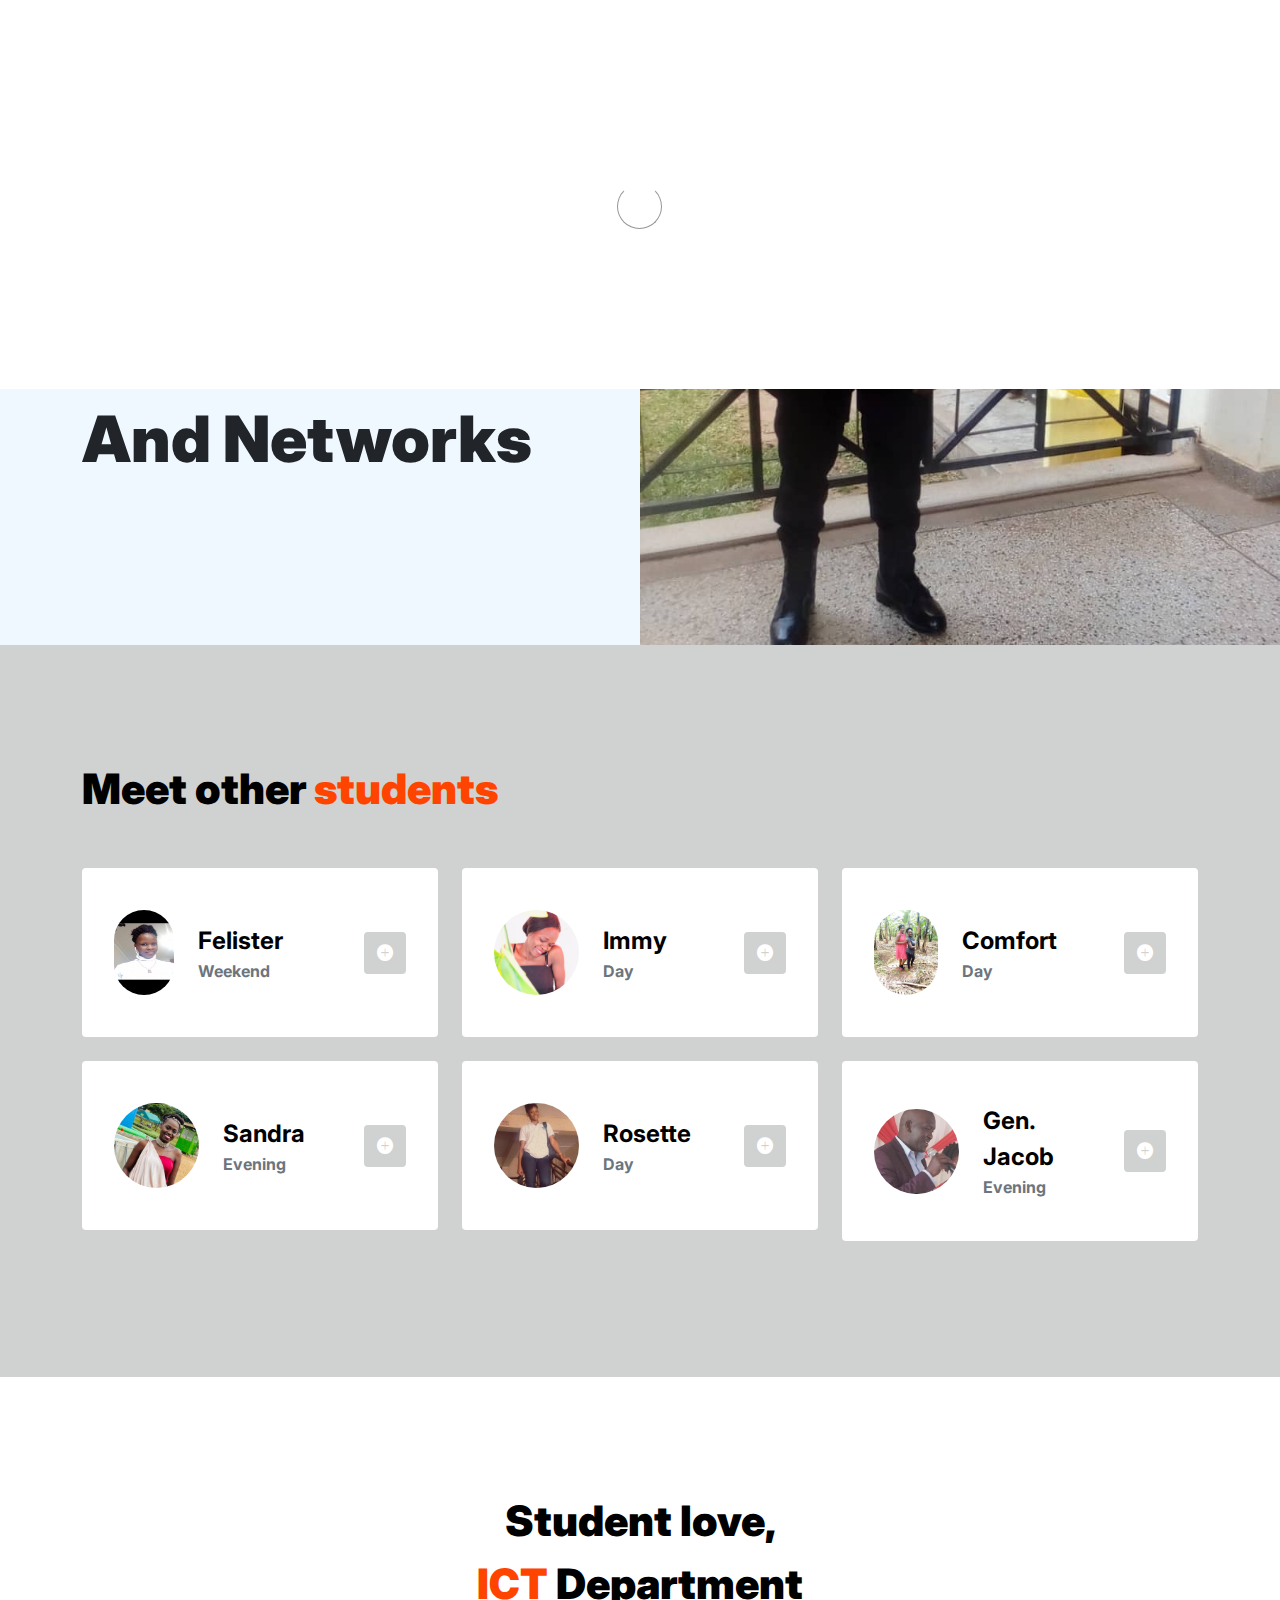
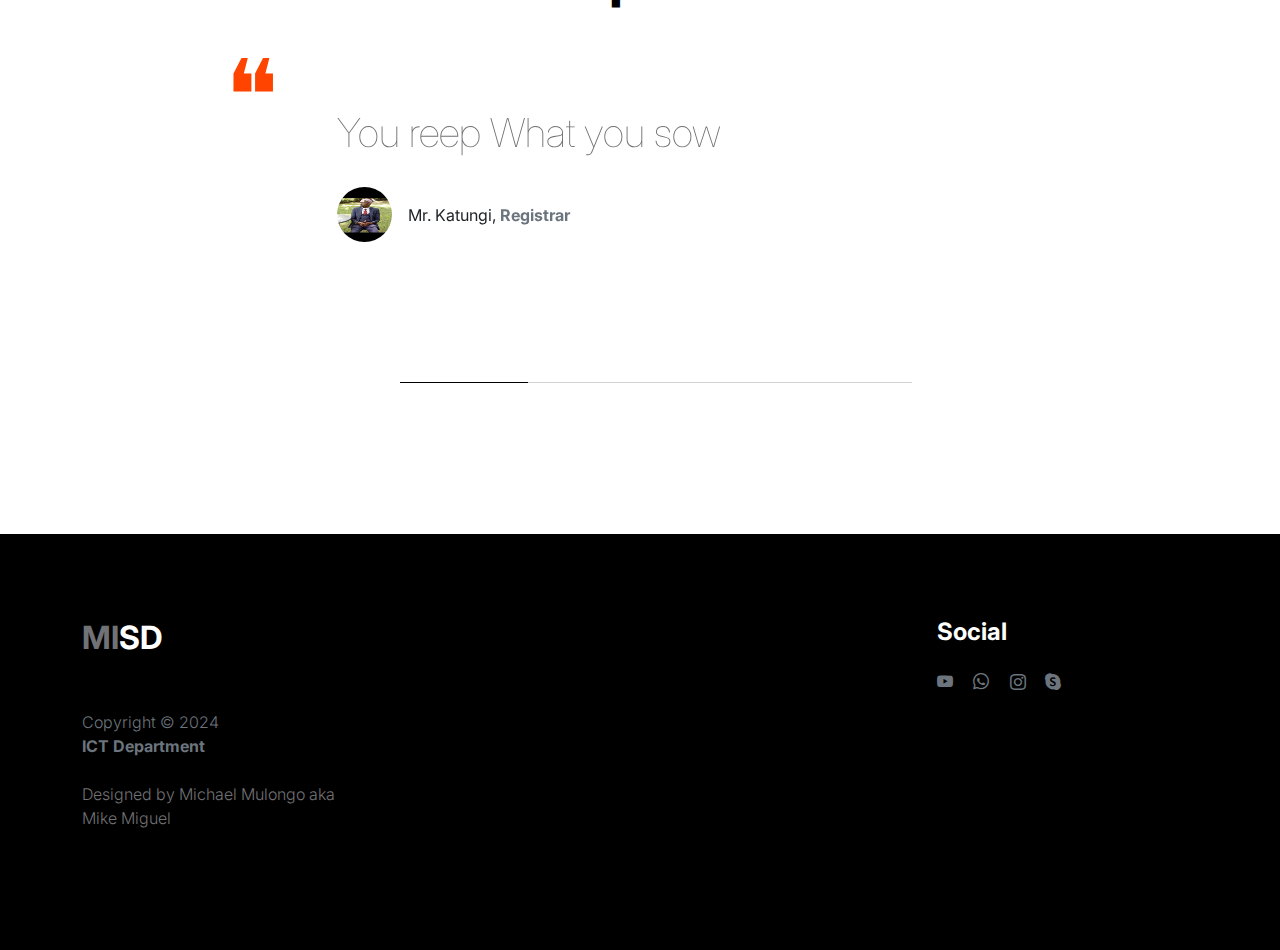
==== DCom.html @ 9cc5c773 "Add files via upload" ====
<!doctype html>
<html lang="en">
    <head>
        <meta charset="utf-8">
        <meta name="viewport" content="width=device-width, initial-scale=1">

        <meta name="description" content="">
        <meta name="author" content="">

        <title>Data Communications and Networks</title>

        <!-- CSS FILES -->
        <link rel="preconnect" href="https://fonts.googleapis.com">

        <link rel="preconnect" href="https://fonts.gstatic.com" crossorigin>

        <link href="https://fonts.googleapis.com/css2?family=Inter:wght@100;300;400;700;900&display=swap" rel="stylesheet">

        <link href="css/bootstrap.min.css" rel="stylesheet">
        <link href="css/bootstrap-icons.css" rel="stylesheet">

        <link rel="stylesheet" href="css/slick.css"/>

        <link href="css/tooplate-little-fashion.css" rel="stylesheet">
        
<!--

Tooplate 2127 Little Fashion

https://www.tooplate.com/view/2127-little-fashion

-->
    </head>
    
    <body>

        <section class="preloader">
            <div class="spinner">
                <span class="sk-inner-circle"></span>
            </div>
        </section>
    
        <main>

            <nav class="navbar navbar-expand-lg">
                <div class="container">
                    <button class="navbar-toggler" type="button" data-bs-toggle="collapse" data-bs-target="#navbarNav" aria-controls="navbarNav" aria-expanded="false" aria-label="Toggle navigation">
                        <span class="navbar-toggler-icon"></span>
                    </button>

                    <a class="navbar-brand" href="index.html">
                        <strong><span>MI</span>SD</strong> <br>
                        <!--<strong><span>ICT </span> Department </strong>-->
                    </a>
                    <!--

                    <div class="d-lg-none">
                        <a href="sign-in.html" class="bi-person custom-icon me-3"></a>

                        <a href="product-detail.html" class="bi-bag custom-icon"></a>
                    </div>-->

                    <div class="collapse navbar-collapse" id="navbarNav">
                        <ul class="navbar-nav mx-auto">
                            <li class="nav-item">
                                <a class="nav-link" href="index.html">Home</a>
                            </li>
                            <li class="nav-item">
                                <a class="nav-link active" href="DataCom/Chapter 1 Introduction to Data Com.pptx">Chapter One</a>
                            </li>
                            <!--
                            <li class="nav-item">
                                <a class="nav-link active" href="DataCom/Chapter 2 Components of a Network and Configurations.pptx">Chapter Two</a>
                            </li>
                            <li class="nav-item">
                                <a class="nav-link active" href="DataCom/Chapter 3 Network Architecture.pptx">Chapter Three</a>
                            </li>
                            <li class="nav-item">
                                <a class="nav-link active" href="DataCom/Chapter 4 Communication protocols.pptx">Chapter Four</a>
                            </li>
                            <li class="nav-item">
                                <a class="nav-link active" href="DataCom/Chapter 5 Data Communication and Transmission.pptx">Chapter Five</a>
                            </li>

                            <li class="nav-item">
                                <a class="nav-link active" href="DataCom/Chapter 6 Network Security.pptx">Chapter Six</a>
                            </li>
                            <li class="nav-item">
                                <a class="nav-link active" href="DataCom/Chapter 7 Open System Interconnection (OSI Layers).pptx">Chapter Seven</a>
                            </li>
                            
                        </ul>
                        

                        <div class="d-none d-lg-block">
                            <a href="sign-in.html" class="bi-person custom-icon me-3"></a>

                            <a href="product-detail.html" class="bi-bag custom-icon"></a>
                        </div>-->
                    </div>
                </div>
            </nav>
        
            <header class="site-header section-padding-img site-header-image">
                <div class="container">
                    <div class="row">

                        <div class="col-lg-6 col-12 header-info">
                            <h1>
                                <span class="d-block text-primary">Data Communications</span>
                                <span class="d-block text-dark">And Networks</span>
                            </h1>
                        </div>
                    </div>
                </div>

                <img src="Web/Web Nakiti.jpg" class="header-image img-fluid" alt="">
            </header>

            <section class="team section-padding">
                <div class="container">
                    <div class="row">

                        <div class="col-12">
                            <h2 class="mb-5">Meet other <span>students</span></h2>
                        </div>

                        <div class="col-lg-4 mb-4 col-12">
                            <div class="team-thumb d-flex align-items-center">
                                <img src="Web/Web Felister.png" class="img-fluid custom-circle-image team-image me-4" alt="">

                                <div class="team-info">
                                    <h5 class="mb-0">Felister</h5>
                                    <strong class="text-muted">Weekend</strong>

                                    <!-- Button trigger modal -->
                                    <button type="button" class="btn custom-modal-btn" data-bs-toggle="modal" data-bs-target="#don">
                                      <i class="bi-plus-circle-fill"></i>
                                    </button>

                                </div>
                            </div>
                        </div>
                        <div class="col-lg-4 mb-4 col-12">
                            <div class="team-thumb d-flex align-items-center">
                                <img src="Web/Immy.jpg" class="img-fluid custom-circle-image team-image me-4" alt="">

                                <div class="team-info">
                                    <h5 class="mb-0">Immy</h5>
                                    <strong class="text-muted">Day</strong>

                                    <!-- Button trigger modal -->
                                    <button type="button" class="btn custom-modal-btn" data-bs-toggle="modal" data-bs-target="#don">
                                      <i class="bi-plus-circle-fill"></i>
                                    </button>

                                </div>
                            </div>
                        </div>

                        <div class="col-lg-4 mb-4 col-12">
                            <div class="team-thumb d-flex align-items-center">
                                <img src="images/slideshow/two-business-partners-working-together-office-computer.jpg" class="img-fluid custom-circle-image team-image me-4" alt="">

                                <div class="team-info">
                                    <h5 class="mb-0">Comfort</h5>
                                    <strong class="text-muted">Day</strong>

                                    <!-- Button trigger modal -->
                                    <button type="button" class="btn custom-modal-btn" data-bs-toggle="modal" data-bs-target="#kelly">
                                      <i class="bi-plus-circle-fill"></i>
                                    </button>
                                </div>
                            </div>
                        </div>

                        <div class="col-lg-4 mb-lg-0 mb-4 col-12">
                            <div class="team-thumb d-flex align-items-center">
                                <img src="Web/Sandraa.jpg" class="img-fluid custom-circle-image team-image me-4" alt="">

                                <div class="team-info">
                                    <h5 class="mb-0">Sandra</h5>
                                    <strong class="text-muted">Evening</strong>

                                    <!-- Button trigger modal -->
                                    <button type="button" class="btn custom-modal-btn" data-bs-toggle="modal" data-bs-target="#marie">
                                      <i class="bi-plus-circle-fill"></i>
                                    </button>
                                </div>
                            </div>
                        </div>
                        <div class="col-lg-4 mb-4 col-12">
                            <div class="team-thumb d-flex align-items-center">
                                <img src="Web/Rosette.jpg" class="img-fluid custom-circle-image team-image me-4" alt="">

                                <div class="team-info">
                                    <h5 class="mb-0">Rosette</h5>
                                    <strong class="text-muted">Day</strong>

                                    <!-- Button trigger modal -->
                                    <button type="button" class="btn custom-modal-btn" data-bs-toggle="modal" data-bs-target="#don">
                                      <i class="bi-plus-circle-fill"></i>
                                    </button>

                                </div>
                            </div>
                        </div>
                        <div class="col-lg-4 mb-4 col-12">
                            <div class="team-thumb d-flex align-items-center">
                                <img src="Web/Okello.jpg" class="img-fluid custom-circle-image team-image me-4" alt="">

                                <div class="team-info">
                                    <h5 class="mb-0">Gen. <br> Jacob</h5>
                                    <strong class="text-muted">Evening</strong>

                                    <!-- Button trigger modal -->
                                    <button type="button" class="btn custom-modal-btn" data-bs-toggle="modal" data-bs-target="#don">
                                      <i class="bi-plus-circle-fill"></i>
                                    </button>

                                </div>
                            </div>
                        </div>

                    </div>
                </div>
            </section>

            <section class="testimonial section-padding">
                <div class="container">
                    <div class="row">

                        <div class="col-lg-9 mx-auto col-11">
                            <h2 class="text-center">Student love, <br> <span>ICT</span> Department</h2>

                            <div class="slick-testimonial">
                                <div class="slick-testimonial-caption">
                                    <p class="lead">You reep What you sow</p>

                                    <div class="slick-testimonial-client d-flex align-items-center mt-4">
                                        <img src="MISD/Mr Katungi.png" class="img-fluid custom-circle-image me-3" alt="">

                                        <span>Mr. Katungi, <strong class="text-muted">Registrar</strong></span>
                                    </div>
                                </div>

                                <div class="slick-testimonial-caption">
                                    <p class="lead">If you want to go fast, go alone. If you want to go far, go together</p>

                                    <div class="slick-testimonial-client d-flex align-items-center mt-4">
                                        <img src="Web/Web Me.jpg" class="img-fluid custom-circle-image me-3" alt="">

                                        <span>Michael, <strong class="text-muted">Lecturer</strong></span>
                                    </div>
                                </div>

                                <div class="slick-testimonial-caption">
                                    <p class="lead">For me to live is Christ</p>

                                    <div class="slick-testimonial-client d-flex align-items-center mt-4">
                                        <img src="MISD/Mr Vincent.png" class="img-fluid custom-circle-image me-3" alt="">

                                        <span>Mr Vincent <strong class="text-muted">Lecturer</strong></span>
                                    </div>
                                </div>

                                <div class="slick-testimonial-caption">
                                    <p class="lead">Pray until something happens </p>

                                    <div class="slick-testimonial-client d-flex align-items-center mt-4">
                                        <img src="images/people/woman-wearing-mask-face-closeup-covid-19-green-background.jpe" class="img-fluid custom-circle-image me-3" alt="">

                                        <span> Mr Simon, <strong class="text-muted">Lecturer</strong></span>
                                    </div>
                                </div>
                            </div>
                        </div>

                    </div>
                </div>
            </section>

        </main>

        <footer class="site-footer">
            <div class="container">
                <div class="row">

                    <div class="col-lg-3 col-10 me-auto mb-4">
                        <h4 class="text-white mb-3"><a href="index.html">MI</a>SD</h4>
                        <p class="copyright-text text-muted mt-lg-5 mb-4 mb-lg-0">Copyright © 2024 <br><strong>ICT Department</strong></p>
                        <br>
                        <p class="copyright-text">Designed by <a href="Web/IMG-20240107-WA0032.jpg" target="_blank">Michael Mulongo aka Mike Miguel</a></p>
                    </div>
                    <!--

                    <div class="col-lg-5 col-8">
                        <h5 class="text-white mb-3">Sitemap</h5>

                        <ul class="footer-menu d-flex flex-wrap">
                            <li class="footer-menu-item"><a href="about.html" class="footer-menu-link">About</a></li>

                            <li class="footer-menu-item"><a href="#" class="footer-menu-link">Products</a></li>

                            <li class="footer-menu-item"><a href="#" class="footer-menu-link">Privacy policy</a></li>

                            <li class="footer-menu-item"><a href="#" class="footer-menu-link">FAQs</a></li>

                            <li class="footer-menu-item"><a href="#" class="footer-menu-link">Contact</a></li>
                        </ul>
                    </div>
                    -->

                    <div class="col-lg-3 col-4">
                        <h5 class="text-white mb-3">Social</h5>

                        <ul class="social-icon">

                            <li><a href="#" class="social-icon-link bi-youtube"></a></li>

                            <li><a href="#" class="social-icon-link bi-whatsapp"></a></li>

                            <li><a href="#" class="social-icon-link bi-instagram"></a></li>

                            <li><a href="#" class="social-icon-link bi-skype"></a></li>
                        </ul>
                    </div>

                </div>
            </div>
        </footer>
        

        <!-- TEAM MEMBER MODAL --><!--
        <div class="modal fade" id="don" tabindex="-1" aria-labelledby="exampleModalLabel" aria-hidden="true">
            <div class="modal-dialog modal-dialog-centered modal-lg">
                <div class="modal-content border-0">
                    <div class="modal-header flex-column">
                        <h3 class="modal-title" id="exampleModalLabel">Don Haruko</h3>

                        <h6 class="text-muted">Product, VP</h6>

                        <button type="button" class="btn-close" data-bs-dismiss="modal" aria-label="Close"></button>
                    </div>

                    <div class="modal-body">
                        <h5 class="mb-4">Over three years in business had the chance to work on variety of projects, with companies</h5>

                        <div class="row mb-4">
                            <div class="col-lg-6 col-12">
                                <p>Lorem ipsum dolor sit amet, consectetur adipiscing elit, sed do eiusmod tempor incididunt ut labore et dolore magna aliqua.</p>
                            </div>

                            <div class="col-lg-6 col-12">
                                <p>Incididunt ut labore et dolore magna aliqua. Quis ipsum suspendisse commodo viverra.</p>
                            </div>
                        </div>

                        <ul class="social-icon">
                            <li class="me-3"><strong>Where to find?</strong></li>

                            <li><a href="#" class="social-icon-link bi-youtube"></a></li>

                            <li><a href="#" class="social-icon-link bi-whatsapp"></a></li>

                            <li><a href="#" class="social-icon-link bi-instagram"></a></li>
                        </ul>
                    </div>
                </div>

            </div>
        </div>-->

        <!-- TEAM MEMBER MODAL --><!--
        <div class="modal fade" id="kelly" tabindex="-1" aria-labelledby="exampleModalLabel" aria-hidden="true">
            <div class="modal-dialog modal-dialog-centered modal-lg">
                <div class="modal-content border-0">
                    <div class="modal-header flex-column">
                        <h3 class="modal-title" id="exampleModalLabel">Kelly Lisa</h3>

                        <h6 class="text-muted">Global, Head of Marketing</h6>

                        <button type="button" class="btn-close" data-bs-dismiss="modal" aria-label="Close"></button>
                    </div>

                    <div class="modal-body">
                        <h5 class="mb-4">Over three years in business had the chance to work on variety of projects, with companies</h5>

                        <div class="row mb-4">
                            <div class="col-lg-6 col-12">
                                <p>Lorem ipsum dolor sit amet, consectetur adipiscing elit, sed do eiusmod tempor incididunt ut labore et dolore magna aliqua.</p>
                            </div>

                            <div class="col-lg-6 col-12">
                                <p>Incididunt ut labore et dolore magna aliqua. Quis ipsum suspendisse commodo viverra.</p>
                            </div>
                        </div>

                        <ul class="social-icon">
                            <li class="me-3"><strong>Where to find?</strong></li>

                            <li><a href="#" class="social-icon-link bi-facebook"></a></li>

                            <li><a href="#" class="social-icon-link bi-instagram"></a></li>
                        </ul>
                    </div>
                </div>

            </div>
        </div>-->

        <!-- TEAM MEMBER MODAL --><!--
        <div class="modal fade" id="marie" tabindex="-1" aria-labelledby="exampleModalLabel" aria-hidden="true">
            <div class="modal-dialog modal-dialog-centered modal-lg">
                <div class="modal-content border-0">
                    <div class="modal-header flex-column">
                        <h3 class="modal-title" id="exampleModalLabel">Marie Sam</h3>

                        <h6 class="text-muted">Founder & CEO</h6>

                        <button type="button" class="btn-close" data-bs-dismiss="modal" aria-label="Close"></button>
                    </div>

                    <div class="modal-body">
                        <h5 class="mb-4">Over three years in business had the chance to work on variety of projects, with companies</h5>

                        <div class="row mb-4">
                            <div class="col-lg-6 col-12">
                                <p>Lorem ipsum dolor sit amet, consectetur adipiscing elit, sed do eiusmod tempor incididunt ut labore et dolore magna aliqua.</p>
                            </div>

                            <div class="col-lg-6 col-12">
                                <p>Incididunt ut labore et dolore magna aliqua. Quis ipsum suspendisse commodo viverra.</p>
                            </div>
                        </div>

                        <ul class="social-icon">
                            <li class="me-3"><strong>Where to find?</strong></li>

                            <li><a href="#" class="social-icon-link bi-twitter"></a></li>

                            <li><a href="#" class="social-icon-link bi-linkedin"></a></li>

                            <li><a href="#" class="social-icon-link bi-envelope"></a></li>
                        </ul>
                    </div>
                </div>

            </div>
        </div>
    -->

        <!-- JAVASCRIPT FILES -->
        <script src="js/jquery.min.js"></script>
        <script src="js/bootstrap.bundle.min.js"></script>
        <script src="js/Headroom.js"></script>
        <script src="js/jQuery.headroom.js"></script>
        <script src="js/slick.min.js"></script>
        <script src="js/custom.js"></script>

    </body>
</html>
---- css/tooplate-little-fashion.css ----
/*

Tooplate 2127 Little Fashion

https://www.tooplate.com/view/2127-little-fashion

*/


/*---------------------------------------
  CUSTOM PROPERTIES ( VARIABLES )             
-----------------------------------------*/
:root {
  --white-color:                #FFFFFF;
  --primary-color:              #FF4400;
  --section-bg-color:           #f0f8ff;
  --dark-color:                 #000000;
  --grey-color:                 #d0d1d1;
  --p-color:                    #717275;

  --body-font-family:           'Inter', sans-serif;

  --h5-font-size:               24px;
  --p-font-size:                20px;
  --copyright-text-font-size:   16px;
  --product-link-font-size:     14px;
  --custom-link-font-size:      12px;

  --font-weight-thin:           100;
  --font-weight-light:          300;
  --font-weight-normal:         400;
  --font-weight-bold:           700;
  --font-weight-black:          900;
}

body,
html {
  height: 100%;
}

html {
  scroll-behavior: smooth;
}

@media screen and (prefers-reduced-motion: reduce) {
  html {
    scroll-behavior: auto;
  }
}

body {
    background: var(--white-color);
    font-family: var(--body-font-family);    
    position: relative;
}

/*---------------------------------------
  TYPOGRAPHY               
-----------------------------------------*/

h2,
h3,
h4,
h5,
h6 {
  color: var(--dark-color);
  line-height: inherit;
}

h1,
h2,
h3,
h4,
h5,
h6 {
  font-weight: var(--font-weight-bold);
}

h1,
h2 {
  font-weight: var(--font-weight-black);
}

h1 {
  font-size: 64px;
  line-height: normal;
}

h2 {
  font-size: 42px;
}

h3 {
  font-size: 36px;
}

h4 {
  font-size: 32px;
}

h5 {
  font-size: 24px;
}

h6 {
  font-size: 20px;
}

p {
  color: var(--p-color);
  font-size: var(--p-font-size);
  font-weight: var(--font-weight-light);
}

a, 
button {
  touch-action: manipulation;
  transition: all 0.3s;
}

a {
  color: var(--p-color);
  text-decoration: none;
}

a:hover {
  color: var(--primary-color);
}

.text-primary {
  color: var(--primary-color) !important;
}

::selection {
  background: var(--primary-color);
  color: var(--white-color);
}

/*---------------------------------------
  CUSTOM LINK               
-----------------------------------------*/
.custom-link {
  color: var(--p-color);
  font-size: var(--custom-link-font-size);
  font-weight: var(--font-weight-bold);
  text-transform: uppercase;
  position: relative;
}

.custom-link i {
  position: absolute;
  opacity: 0;
  bottom: 0;
  left: 100%;
  transition: all 0.3s;
  line-height: normal;
}

.custom-link:hover i {
  opacity: 1;
  left: 101%;
}

.lead {
  font-size: 2.5rem;
  font-weight: var(--font-weight-thin);
}

b,
strong {
  font-weight: var(--font-weight-bold);
}

/*---------------------------------------
  PRE LOADER               
-----------------------------------------*/
.preloader {
  position: fixed;
  top: 0;
  left: 0;
  width: 100%;
  height: 100%;
  z-index: 99999;
  display: flex;
  flex-flow: row nowrap;
  justify-content: center;
  align-items: center;
  background: none repeat scroll 0 0 var(--white-color);
}

.spinner {
  border: 1px solid transparent;
  border-radius: 5px;
  position: relative;
}

.spinner::before {
  content: '';
  box-sizing: border-box;
  position: absolute;
  top: 50%;
  left: 50%;
  width: 45px;
  height: 45px;
  margin-top: -10px;
  margin-left: -23px;
  border-radius: 50%;
  border: 1px solid #959595;
  border-top-color: var(--white-color);
  animation: spinner .9s linear infinite;
}

@keyframes spinner {
  to {transform: rotate(360deg);}
}

/*---------------------------------------
  CUSTOM BUTTON & ICON              
-----------------------------------------*/
.custom-btn {
  background: var(--dark-color);
  border-radius: 50px;
  color: var(--white-color);
  font-size: var(--copyright-text-font-size);
  text-transform: uppercase;
  padding: 16.50px 20px;
}

.social-btn {
  background: transparent;
  border: 1px solid var(--grey-color);
  color: var(--dark-color);
  text-transform: none;
}

.social-btn:hover {
  border-color: transparent;
}

.cart-form-select {
  border-radius: 0;
  padding-top: 15px;
  padding-bottom: 15px;
}

.cart-btn {
  border-radius: 0;
  width: 100%;
  font-size: var(--product-link-font-size);
}

.custom-btn:hover,
.slick-slideshow .custom-btn:hover {
  background: var(--primary-color);
  color: var(--white-color);
}

.custom-icon {
  color: var(--p-color);
  font-size: 24px;
}

.custom-icon {
  display: inline-block;
  vertical-align: middle;
}

.bi-bag.custom-icon {
  font-size: 17px;
}

.featured-icon {
  color: var(--grey-color);
  font-size: 52px;
}

/*---------------------------------------
  DIV SEPARATOR               
-----------------------------------------*/
.div-separator {
  position: relative;
}

.div-separator::before {
  content: "";
  height: 1px;
  background: var(--grey-color);
  display: block;
  width: 100%;
}

.div-separator span {
  position: absolute;
  top: 50%;
  margin-left: -22.5px;
  left: 50%;
  text-align: center;
  background: var(--white-color);
  margin-top: -11px;
  color: var(--dark-color);
  font-weight: var(--font-weight-bold);
  font-size: 14px;
  width: 35px;
  text-transform: uppercase;
}

/*---------------------------------------
  FULL IMAGE               
-----------------------------------------*/
.full-image-img {
  display: block;
  position: absolute;
  z-index: -1;
  right: 0;
  width: 100%;
  bottom: -120px;
  min-width: 650px;
}

@media (min-width: 1600px) {
  .full-image-img {
    bottom: -200px;
  }
}

/*---------------------------------------
  NAVIGATION               
-----------------------------------------*/
.navbar {
  background: var(--white-color);
  position: fixed;
  top: 0;
  right: 0;
  left: 0;
  padding: 25px 0;
  z-index: 2;
  will-change: transform;
  transition: transform 300ms linear;
}

.navbar span, h2 span, h4 span {
	color: var(--primary-color);
}

.navbar.headroom--not-top {
  padding: 20px 0;
}

.headroom--pinned {
  transform: translate(0, 0);
}

.headroom--unpinned {
  transform: translate(0, -150%);
}

.navbar-brand {
  color: var(--dark-color);
  font-size: 24px;
  font-weight: var(--font-weight-light);
  margin: 0;
  padding: 0;
}

.navbar-expand-lg .navbar-nav .nav-link {
  display: inline-block;
  padding: 0;
  margin-right: 1.5rem;
  margin-left: 1.5rem;
}

.nav-link {
  color: var(--p-color);
  font-size: 16px;
  position: relative;
}

.navbar .nav-link::after {
  position: absolute;
  top: 100%;
  left: 0;
  width: 100%;
  height: 2px;
  background: var(--grey-color);
  content: '';
  opacity: 0;
  -webkit-transition: opacity 0.3s, -webkit-transform 0.3s;
  -moz-transition: opacity 0.3s, -moz-transform 0.3s;
  transition: opacity 0.3s, transform 0.3s;
  -webkit-transform: translateY(10px);
  -moz-transform: translateY(10px);
  transform: translateY(10px);
}

.navbar .nav-link.active::after, 
.navbar .nav-link:hover::after {
  opacity: 1;
  -webkit-transform: translateY(0px);
  -moz-transform: translateY(0px);
  transform: translateY(0px);
}

.navbar .nav-link.active,
.navbar .nav-link:hover {
  color: var(--primary-color);
}

.nav-link:focus, 
.nav-link:hover {
  color: var(--p-color);
}

.navbar-toggler {
  border: 0;
  padding: 0;
  cursor: pointer;
  margin: 0;
  width: 30px;
  height: 35px;
  outline: none;
}

.navbar-toggler:focus {
  outline: none;
  box-shadow: none;
}

.navbar-toggler[aria-expanded="true"] .navbar-toggler-icon {
  background: transparent;
}

.navbar-toggler[aria-expanded="true"] .navbar-toggler-icon:before,
.navbar-toggler[aria-expanded="true"] .navbar-toggler-icon:after {
  transition: top 300ms 50ms ease, -webkit-transform 300ms 350ms ease;
  transition: top 300ms 50ms ease, transform 300ms 350ms ease;
  transition: top 300ms 50ms ease, transform 300ms 350ms ease, -webkit-transform 300ms 350ms ease;
  top: 0;
}

.navbar-toggler[aria-expanded="true"] .navbar-toggler-icon:before {
  transform: rotate(45deg);
}

.navbar-toggler[aria-expanded="true"] .navbar-toggler-icon:after {
  transform: rotate(-45deg);
}

.navbar-toggler .navbar-toggler-icon {
  background: var(--dark-color);
  transition: background 10ms 300ms ease;
  display: block;
  width: 30px;
  height: 2px;
  position: relative;
}

.navbar-toggler .navbar-toggler-icon::before,
.navbar-toggler .navbar-toggler-icon::after {
  transition: top 300ms 350ms ease, -webkit-transform 300ms 50ms ease;
  transition: top 300ms 350ms ease, transform 300ms 50ms ease;
  transition: top 300ms 350ms ease, transform 300ms 50ms ease, -webkit-transform 300ms 50ms ease;
  position: absolute;
  right: 0;
  left: 0;
  background: var(--dark-color);
  width: 30px;
  height: 2px;
  content: '';
}

.navbar-toggler .navbar-toggler-icon:before {
  top: -8px;
}

.navbar-toggler .navbar-toggler-icon:after {
  top: 8px;
}

/*---------------------------------------
  SITE HEADER              
-----------------------------------------*/
.site-header {
  background-color: var(--section-bg-color);
  position: relative;
  overflow: hidden;
  margin-top: 86px;
}

.site-header.section-padding {
  padding-top: 7rem;
  padding-bottom: 7rem;
}

.site-header.section-padding-img {
  padding-top: 10rem;
  padding-bottom: 10rem;
}

.header-image {
  position: absolute;
  top: 0;
  right: 0;
  width: 50%;
  height: 100%;
  object-fit: cover;
}

/*---------------------------------------
  SLICK SLIDESHOW               
-----------------------------------------*/
@media (min-width: 992px) {
  .slick-slideshow {
    height: 120vh;
  }
}

.slick-slideshow {
  margin-top: 86px;
}

.slick-title {
  color: var(--white-color);
}

.slick-custom {
  position: relative;
}

.slick-custom img {
  width: 100%;
  object-fit: cover;
}

.slick-bottom {
  background: linear-gradient(to top, var(--dark-color), transparent 90%);
  position: absolute;
  z-index: 2;
  bottom: 0;
  right: 0;
  left: 0;
  width: 100%;
  height: 120%;
}

.slick-bottom .container {
  position: absolute;
  top: 40%;
  left: 50%;
  transform: translate(-50%, -40%);
}

.slick-overlay {
  background: linear-gradient(to top, #000, transparent 120%);
  position: absolute;
  top: 0;
  right: 0;
  bottom: 0;
  left: 0;
}

.slick-slideshow .custom-btn {
  font-weight: var(--font-weight-bold);
  display: inline-block;
  padding-right: 32px;
  padding-left: 32px;
}

@media (min-width: 576px) {
  .slick-slideshow .slick-dots {
    max-width: 540px;
  }
}

@media (min-width: 768px) {
  .slick-slideshow .slick-dots {
    max-width: 720px;
  }
}

@media (min-width: 992px) {
  .slick-slideshow .slick-dots {
    max-width: 960px;
  }
}

@media (min-width: 1200px) {
  .slick-slideshow .slick-dots {
    max-width: 1140px;
  }
}

@media (min-width: 1400px) {
  .slick-slideshow .slick-dots {
    max-width: 1320px;
  }
}

.slick-slideshow .slick-dots {
  position: absolute;
  z-index: 2;
  top: 50%;
  left: 0;
  right: 0;
  transform: translate(0, -50%);
  margin: 0 auto;
  padding: 0;
}

.slick-slideshow .slick-dots li {
  background: transparent;
  border: 5px solid rgba(255, 255, 255, 0.35);
  border-radius: 100%;
  display: block;
  width: 30px;
  height: 30px;
  margin: 10px;
  padding: 5px;
  margin-left: auto;
  cursor: pointer;
}

.slick-slideshow .slick-dots button {
  background: transparent;
  border: none;
  color: transparent;
  display: block;
  width: 100%;
  height: 0;
  margin: 0;
  padding: 0;
  outline: none;
  height: 0;
}

.slick-slideshow .slick-dots li:hover,
.slick-slideshow .slick-dots .slick-active {
  background: var(--white-color);
}

/*---------------------------------------
  CUSTOM CIRCLE IMAGES               
-----------------------------------------*/

.custom-circle-image {
  border-radius: 100px;
  width: 55px;
  height: 55px;
}

.custom-circle-image.team-image {
  width: 85px;
  height: 85px;
}

/*---------------------------------------
  TESTIMONIAL               
-----------------------------------------*/
.slick-testimonial .slick-list,
.slick-testimonial .slick-track {
  height: 100%;
}

.slick-testimonial {
  margin: auto;
}

.slick-testimonial-caption {
  quotes: '❝' '❞';
  position: relative;
  padding: 5rem 7rem;
}

.slick-testimonial-caption::before {
  content: open-quote;
  display: inline-block;
  color: var(--primary-color);
  font-family: auto;
  font-size: 100px;
  height: 0;
  position: absolute;
  top: 0;
  left: 0;
}

.slick-testimonial .slick-dots {
  text-align: center;
}

.slick-testimonial .slick-dots li {
  background: var(--grey-color);
  display: inline-block;
  vertical-align: top;
  width: 16%;
  height: 1px;
}

.slick-testimonial .slick-dots button {
  background: transparent;
  border: none;
  color: transparent;
  display: block;
  width: 100%;
  height: 0;
  margin: 0;
  padding: 0;
}

.slick-testimonial .slick-dots li:hover,
.slick-testimonial .slick-dots .slick-active {
  background: var(--dark-color);
}

/*---------------------------------------
  SECTION               
-----------------------------------------*/
section {
  content-visibility: auto;
  contain-intrinsic-size: 700px;
}

.section-padding {
  padding-top: 7rem;
  padding-bottom: 7rem;
}

.featured {
  background: var(--section-bg-color);
}

/*---------------------------------------
  ABOUT               
-----------------------------------------*/
.about .nav-pills .nav-item {
  width: 100%;
}

.about .nav-pills .nav-link {
  color: var(--grey-color);
  font-size: 18px;
  font-weight: var(--font-weight-bold);
  border-left: 1px solid var(--grey-color);
  border-radius: 0;
  padding-right: 0;
}

.about .nav-pills .nav-link:hover,
.about .nav-pills .nav-link.active, 
.about .nav-pills .show>.nav-link {
  background: transparent;
  border-left-color: var(--primary-color);
  color: var(--primary-color);
}

/*---------------------------------------
  FAQ ACCORDION               
-----------------------------------------*/
.accordion-item {
  background-color: transparent;
  border-top: 0;
  border-right: 0;
  border-left: 0;
}

.accordion-button {
  background-color: transparent;
  box-shadow: none;
}

.accordion-button:not(.collapsed) {
  background: transparent;
  box-shadow: none;
}

button:focus:not(:focus-visible) {
  border-color: transparent;
  box-shadow: none;
}

.accordion-body {
  border-top: 1px solid rgba(0,0,0,.125);
}

.accordion-button {
  font-size: 1.5rem;
  font-weight: var(--font-weight-normal);
  padding-top: 1.5rem;
  padding-right: 0;
  padding-bottom: 1.5rem;
  padding-left: 0;
}

.accordion-body {
  padding: 2rem 0;
}

/*---------------------------------------
  TEAM MEMBERS               
-----------------------------------------*/
.team {
  background: var(--grey-color);
}

.team-thumb {
  background: var(--white-color);
  position: relative;
  border-radius: .25rem;
  padding: 42px 32px;
}

.team-info {
  width: 100%;
}

.custom-modal-btn {
  background: var(--grey-color);
  color: var(--white-color);
  position: absolute;
  top: 0;
  right: 0;
  bottom: 0;
  margin: auto 32px;
  width: 42px;
  height: 42px;
}

.modal-body {
  padding: 4rem;
}

.modal-header {
  padding-top: 7rem;
  padding-bottom: 5rem;
}

.modal-header .btn-close {
  position: absolute;
  top: 0;
  right: 0;
  font-size: 24px;
  margin: 32px;
}

#cart-modal .modal-header .btn-close {
  z-index: 2;
  margin: 22px;
}

#cart-modal .modal-header {
  border-bottom: 0;
  padding: 0;
}

#cart-modal .modal-footer {
  padding: 2rem 4rem;
}

/*---------------------------------------
  SKILL - PROGRESS BAR               
-----------------------------------------*/
.skill-thumb strong {
  display: inline-block;
  margin-bottom: 6px;
}

.skill-thumb span {
  color: var(--dark-color);
  font-size: 24px;
  font-weight: var(--font-weight-bold);
}

.skill-thumb .progress {
  background: var(--white-color);
  box-shadow: none;
  border-radius: 100px;
  height: 1px;
  margin-bottom: 16px;
}

.skill-thumb .progress .progress-bar-primary {
  background: var(--grey-color);
}

/*---------------------------------------
  PRODUCT               
-----------------------------------------*/
.front-product {
  background: var(--section-bg-color);
}

.product-thumb {
  background: var(--white-color);
  position: relative;
  transition: all 0.5s ease-out;
}

.product-image {
  transition: all 0.5s ease-out;
}

.product-thumb:hover .product-image {
  box-shadow: 0 1rem 3rem rgba(0,0,0,.175);
}

.product-top {
  position: absolute;
  top: 0;
  right: 0;
  left: 0;
  margin: 20px;
}

.product-info {
  padding: 30px 20px;
}

.product-description,
.product-cart-thumb {
  padding: 0 20px;
}

.product-icon {
  color: var(--white-color);
}

.product-title-link {
  color: var(--dark-color);
}

.product-additional-link {
  display: inline-block;
  vertical-align: top;
  font-size: var(--product-link-font-size);
  margin-top: 32px;
  margin-right: 12px;
}

.product-alert {
  background: var(--white-color);
  color: var(--p-color);
  font-size: var(--custom-link-font-size);
  font-weight: var(--font-weight-bold);
  padding: 3px 10px;
}

.product-p {
  font-size: var(--product-link-font-size);
}

.view-all {
  text-transform: uppercase;
  color: var(--p-color);
  font-size: 13px;
  font-weight: var(--font-weight-bold);
  border-bottom: 2px solid var(--grey-color);
  padding-bottom: 6px;
}

/*---------------------------------------
  CONTACT              
-----------------------------------------*/
.contact-info {
  padding: 40px;
}

.contact-form .form-control {
  border-color: var(--grey-color);
  font-weight: var(--font-weight-normal);
}

.form-floating>label {
  color: var(--grey-color);
  font-weight: var(--font-weight-normal);
}

.contact-form button[type='submit'] {
  background: var(--dark-color);
  border: none;
  border-radius: 100px;
  color: var(--white-color);
  font-weight: var(--font-weight-bold);
  text-transform: uppercase;
  padding: 16px;
}

.contact-form button[type='submit']:hover {
  background: var(--primary-color);
}

/*---------------------------------------
  SITE FOOTER               
-----------------------------------------*/
.site-footer {
  background: var(--dark-color);
  padding-top: 5rem;
  padding-bottom: 5rem;
}

.footer-menu {
  margin: 0;
  padding: 0;
}

.footer-menu-item {
  display: block;
  width: 50%;
}

.footer-menu-link {
  color: #6c757d;
  font-weight: var(--font-weight-light);
  display: inline-block;
  vertical-align: top;
  margin-top: 4px;
  margin-bottom: 4px;
}

.site-footer .social-icon-link {
  margin-top: 4px;
}

.site-footer .social-icon-link:hover,
.footer-menu-link:hover {
  color: var(--white-color);
}

.copyright-text {
  font-size: var(--copyright-text-font-size);
}

/*---------------------------------------
  SOCIAL ICON               
-----------------------------------------*/
.social-icon {
  margin: 0;
  padding: 0;
}

.social-icon li {
  list-style: none;
  display: inline-block;
  vertical-align: top;
}

.social-icon-link {
  color: #6c757d;
  font-size: 1rem;
  display: inline-block;
  vertical-align: top;
  margin-bottom: 4px;
  margin-right: 15px;
}

.social-icon-link:hover {
  color: var(--primary-color);
}

/*---------------------------------------
  RESPONSIVE STYLES               
-----------------------------------------*/
@media screen and (max-width: 1200px) {
  h1 {
    font-size: 62px;
  }
}

@media screen and (max-width: 991px) {
  h1 {
    font-size: 42px;
    margin-bottom: 0;
  }

  h2 {
    font-size: 36px;
  }

  h3 {
    font-size: 32px;
  }

  h4 {
    font-size: 28px;
  }

  h5 {
    font-size: 24px;
  }

  h6 {
    font-size: 20px;
  }

  .lead {
    font-size: 16px;
  }

  .navbar-expand-lg .navbar-nav .nav-link {
    margin-top: 1rem;
  }

  .site-header {
    background-position: bottom;
  }

  #cart-modal .modal-header .btn-close {
    margin: 22px 14px;
  }

  .custom-btn {
    font-size: 14px;
    padding: 13.5px 20px;
  }

  .slick-slideshow .custom-btn {
    padding-right: 27px;
    padding-left: 27px;
  }

  .social-login,
  .div-separator {
    width: 75% !important;
  }

  #cart-modal .modal-footer .row {
    width: 100% !important;
  }

  .site-header.section-padding,
  .section-padding {
    padding-top: 4rem;
    padding-bottom: 4rem;
  }

  .site-header-image.section-padding {
    padding-bottom: 0;
  }

  .header-info {
    padding-top: 50px;
    padding-bottom: 100px;
  }

  .header-image {
    position: relative;
    top: auto;
    bottom: 0;
    left: 0;
    width: auto;
    height: auto;
  }

  .slick-testimonial-caption {
    padding: 6rem 3rem 4rem 3rem;
  }

  .slick-slideshow .slick-dots li {
    width: 25px;
    height: 25px;
  }

  .modal-header {
    padding-top: 6rem;
    padding-bottom: 2rem;
  }

  .modal-body {
    padding: 2rem;
  }

  #cart-modal .modal-footer {
    padding-right: 0;
    padding-left: 0;
  }

  #cart-modal .modal-body {
    padding: 4rem 2rem 2rem 2rem;
  }

  .full-image-img {
    bottom: 0;
  }
}
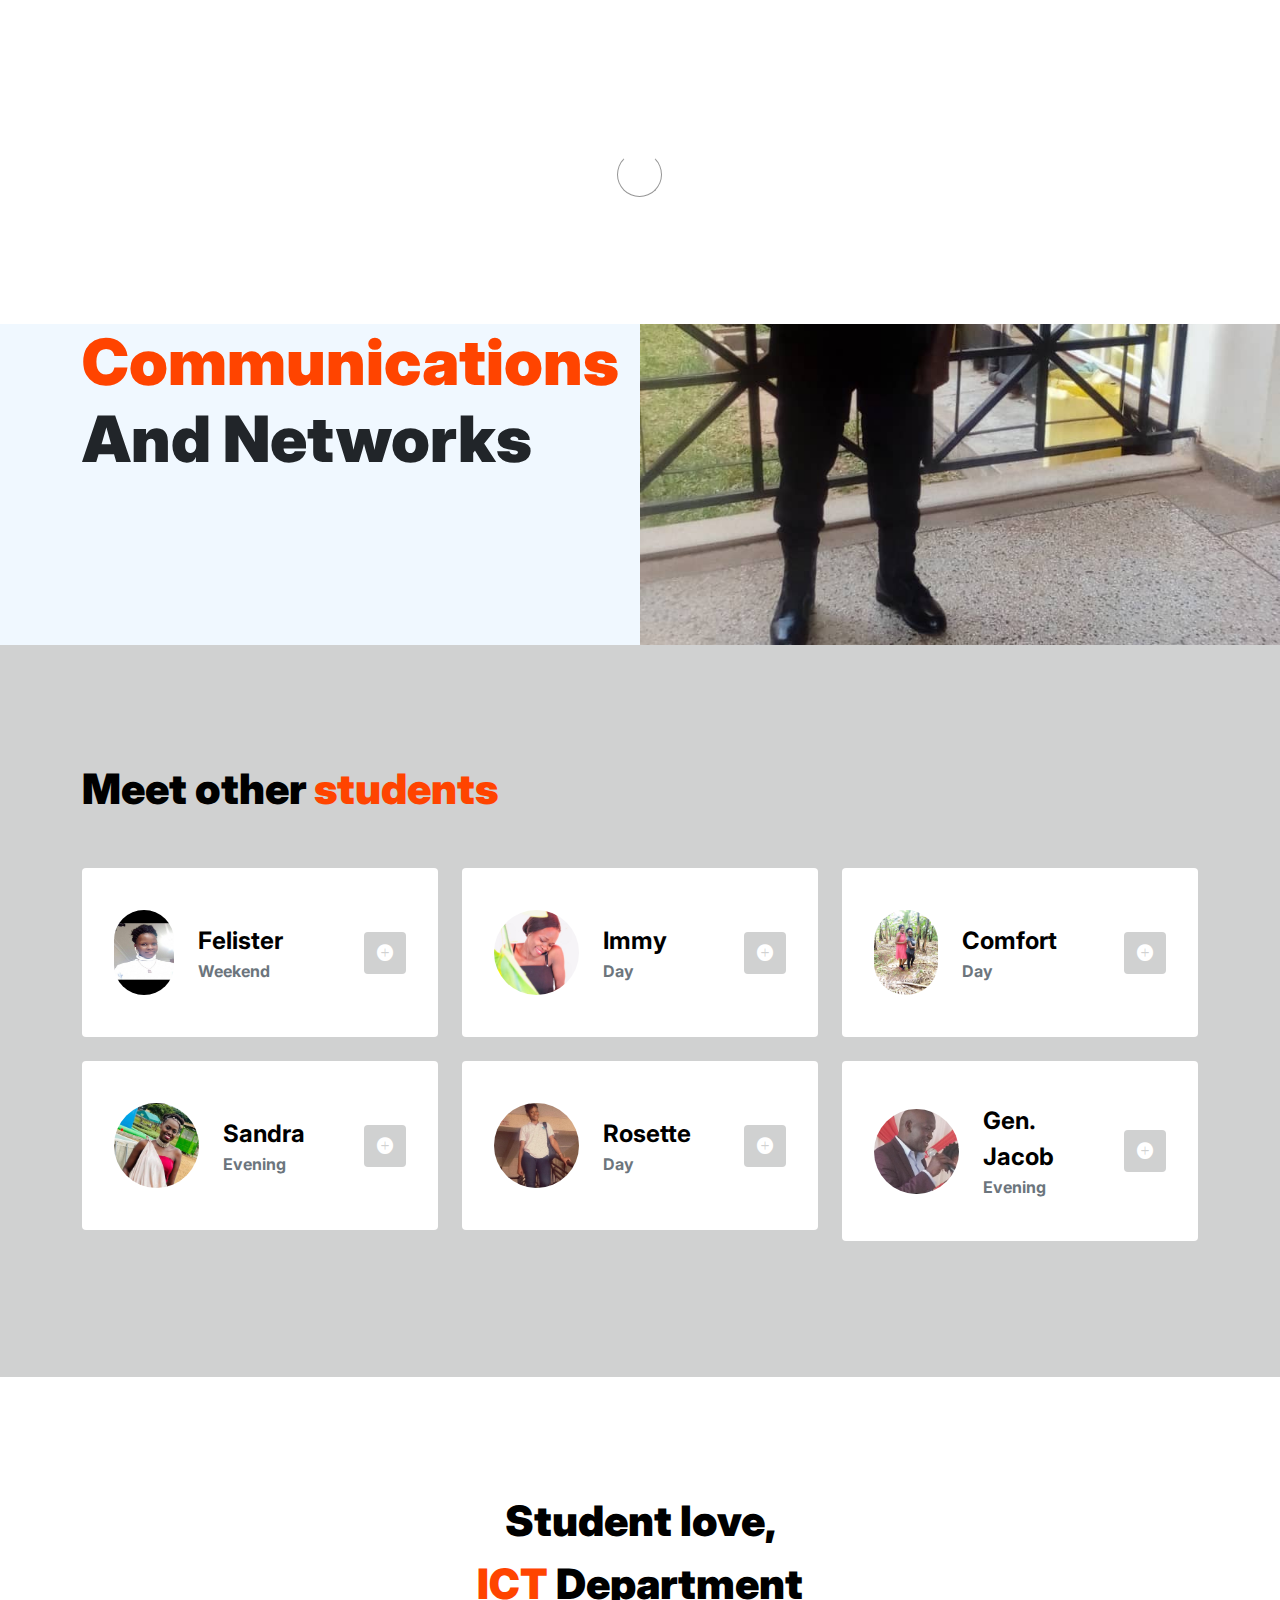
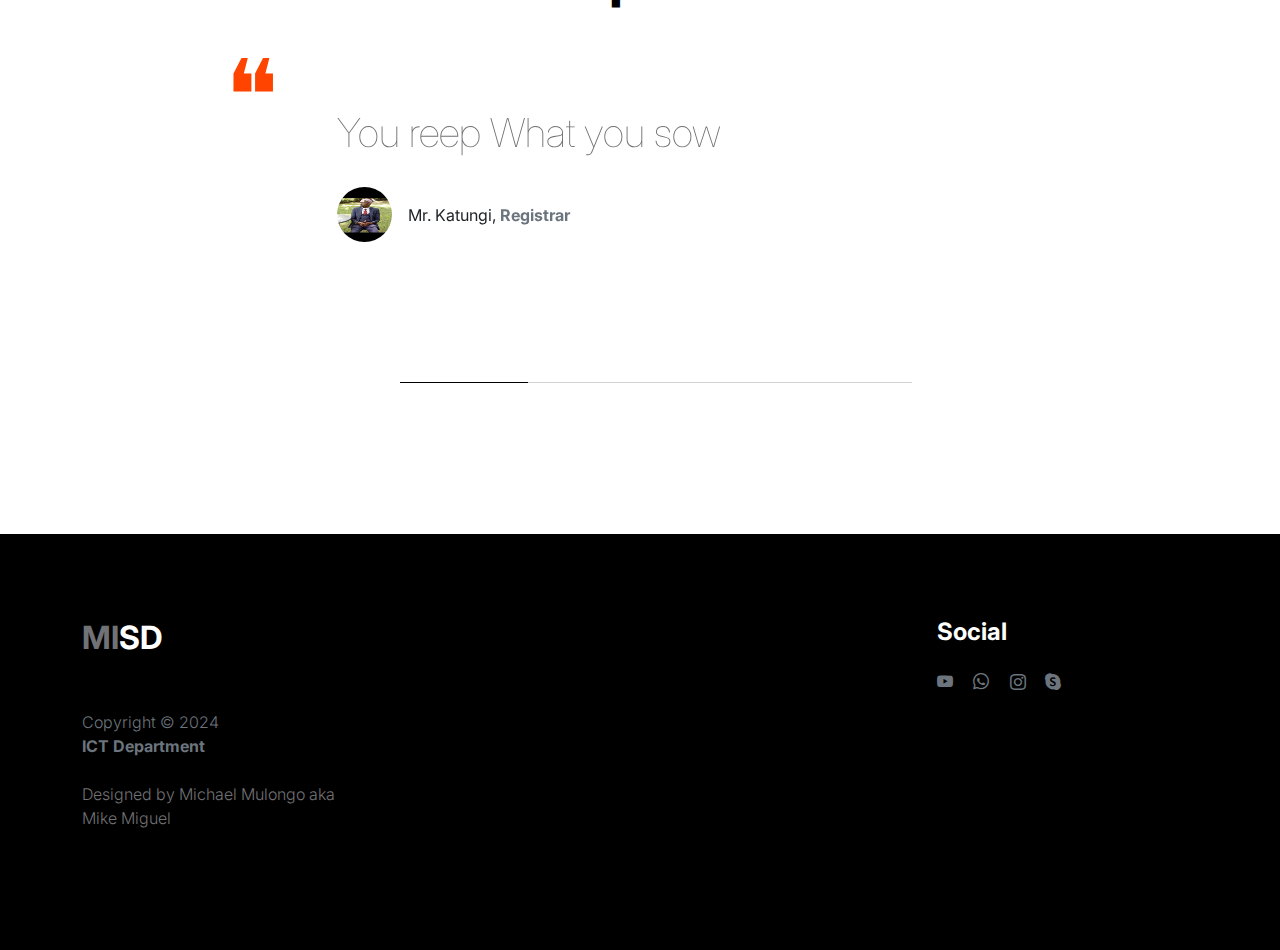
==== commit 68a285dd: "Update DCom.html" ====
--- a/DCom.html
+++ b/DCom.html
@@ -68,7 +68,7 @@
                             <li class="nav-item">
                                 <a class="nav-link active" href="DataCom/Chapter 1 Introduction to Data Com.pptx">Chapter One</a>
                             </li>
-                            <!--
+                            
                             <li class="nav-item">
                                 <a class="nav-link active" href="DataCom/Chapter 2 Components of a Network and Configurations.pptx">Chapter Two</a>
                             </li>
@@ -92,6 +92,7 @@
                         </ul>
                         
 
+                        <!--
                         <div class="d-none d-lg-block">
                             <a href="sign-in.html" class="bi-person custom-icon me-3"></a>
 
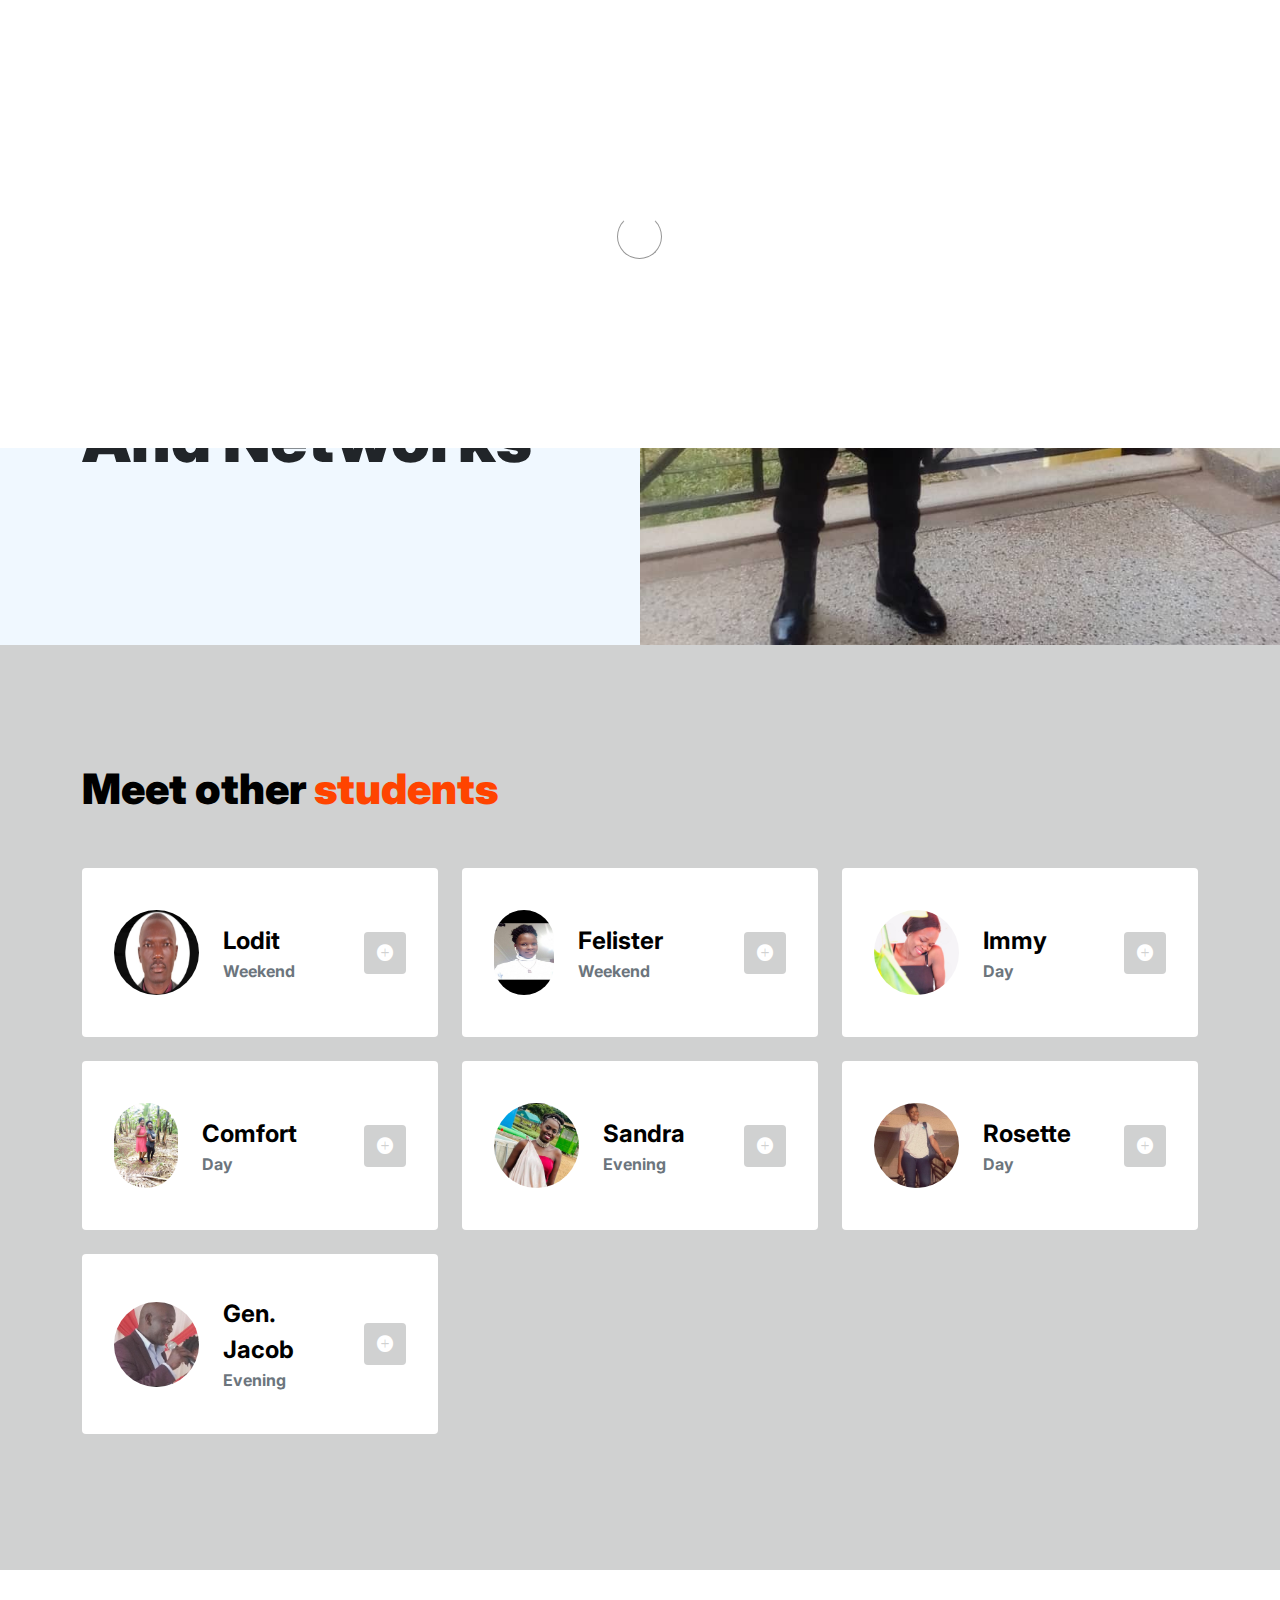
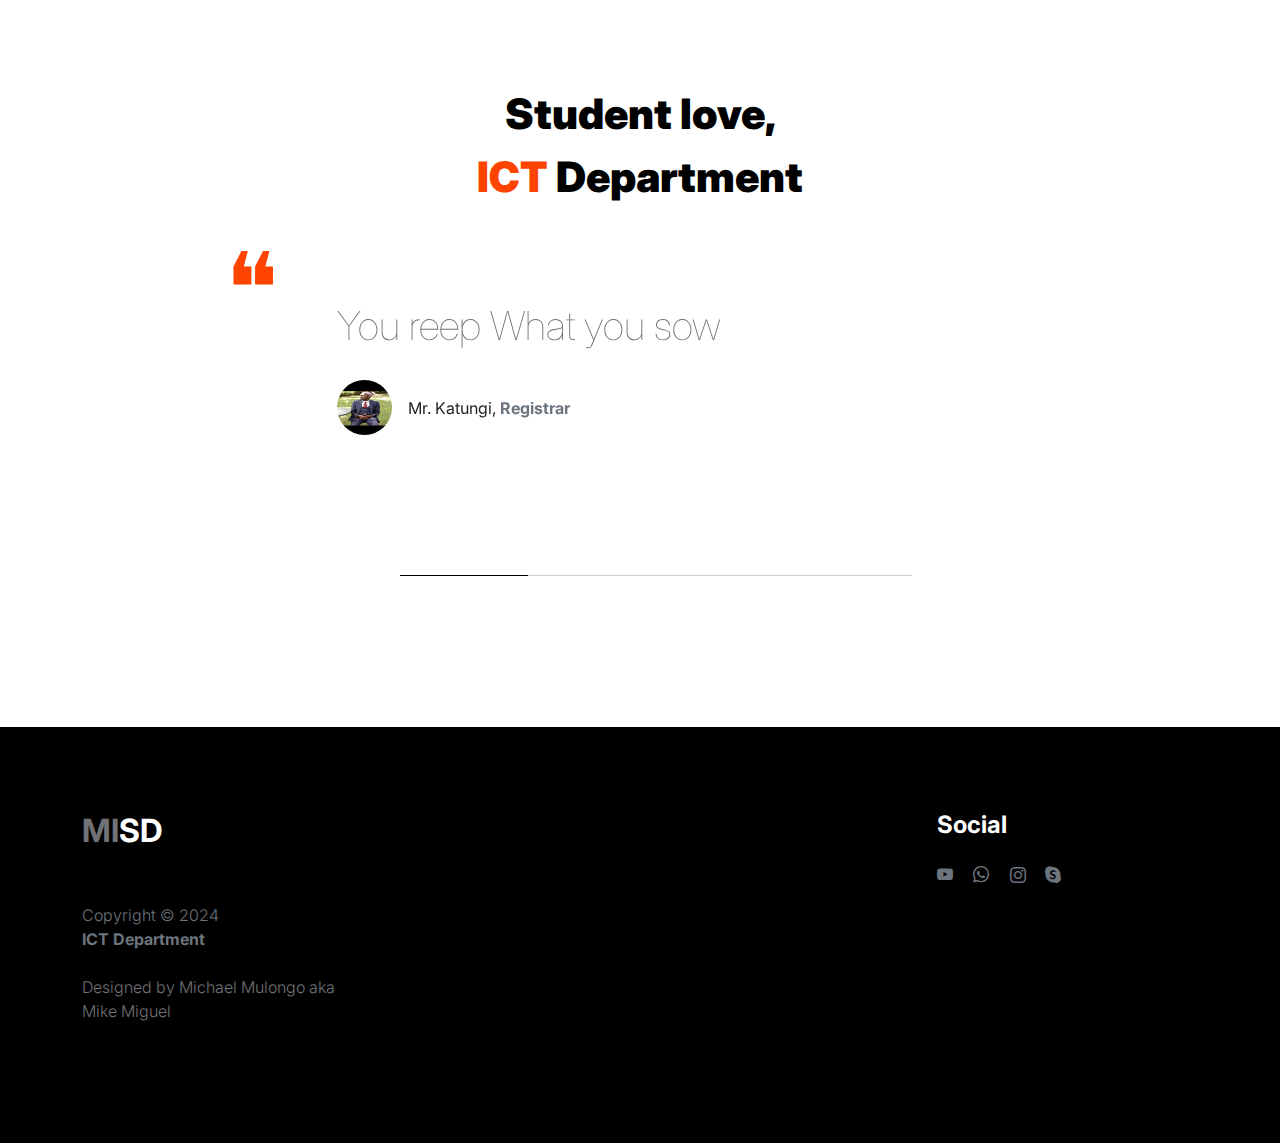
==== commit 9a52d8c7: "Update DCom.html" ====
--- a/DCom.html
+++ b/DCom.html
@@ -125,6 +125,21 @@
                         <div class="col-12">
                             <h2 class="mb-5">Meet other <span>students</span></h2>
                         </div>
+                        <div class="col-lg-4 mb-lg-0 mb-4 col-12">
+                            <div class="team-thumb d-flex align-items-center">
+                                <img src="Web/Lodit.jpg" class="img-fluid custom-circle-image team-image me-4" alt="">
+
+                                <div class="team-info">
+                                    <h5 class="mb-0"> Lodit</h5>
+                                    <strong class="text-muted">Weekend</strong>
+
+                                    <!-- Button trigger modal -->
+                                    <button type="button" class="btn custom-modal-btn" data-bs-toggle="modal" data-bs-target="#marie">
+                                      <i class="bi-plus-circle-fill"></i>
+                                    </button>
+                                </div>
+                            </div>
+                        </div>
 
                         <div class="col-lg-4 mb-4 col-12">
                             <div class="team-thumb d-flex align-items-center">
